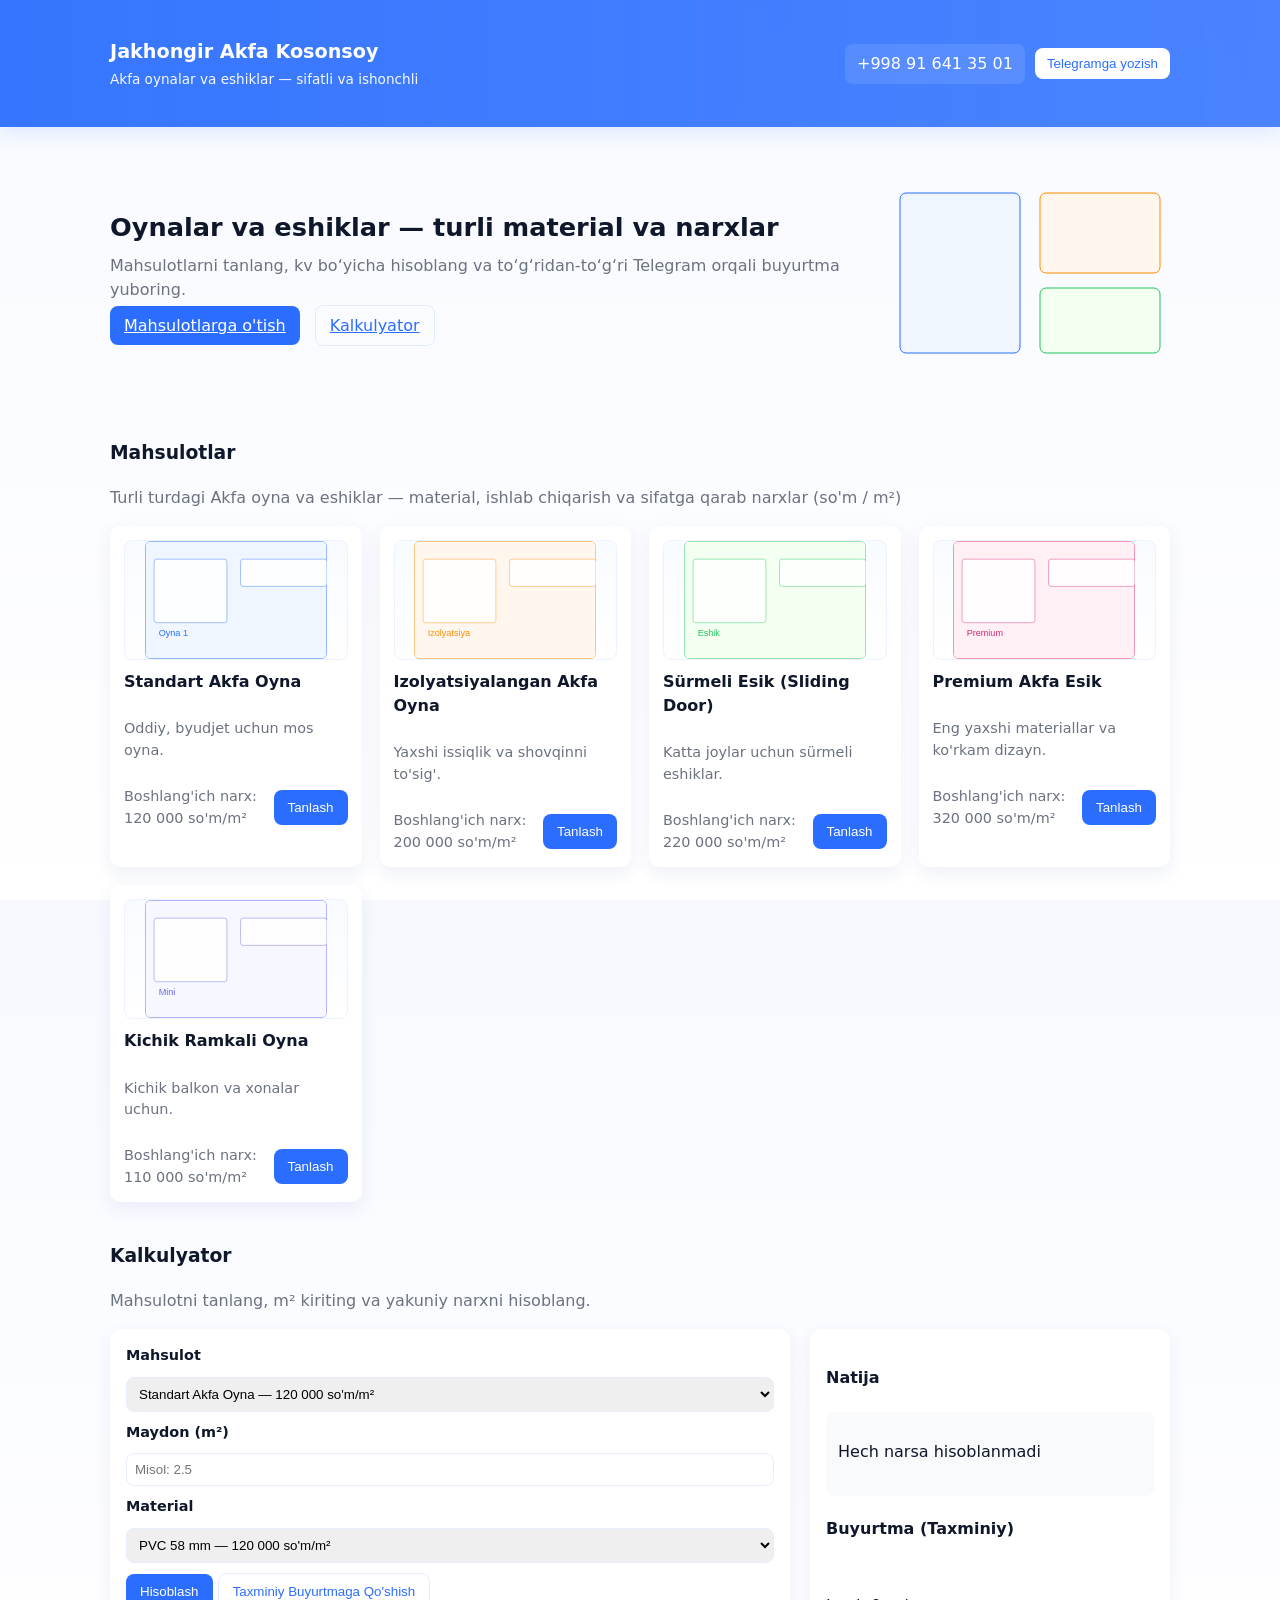
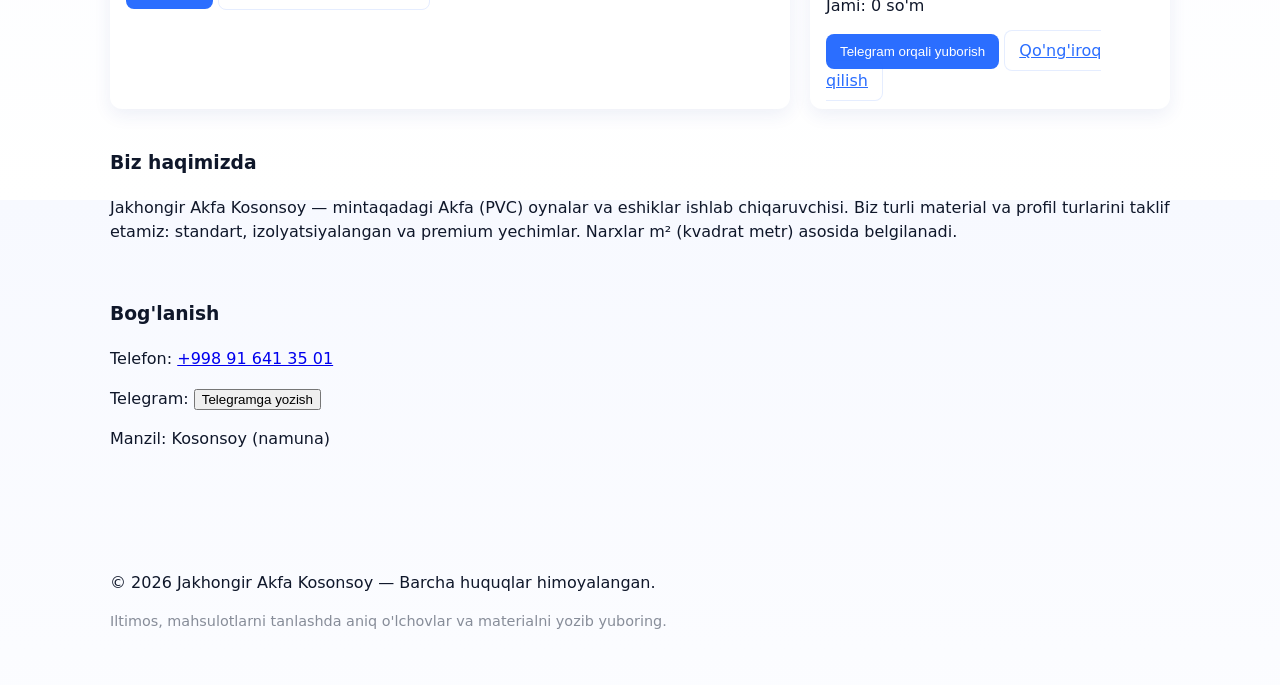
==== index.html @ f23d2011 "m" ====
<!doctype html>
<html lang="uz">
<head>
  <meta charset="utf-8" />
  <meta name="viewport" content="width=device-width,initial-scale=1" />
  <title>Jakhongir Akfa Kosonsoy</title>
  <meta name="description" content="Akfa oynalar va eshiklar — turlari, materiallari va kv (m²) bo'yicha narxlari. +998916413501" />
  <link rel="stylesheet" href="styles.css" />
</head>
<body>
  <header class="site-header">
    <div class="container header-inner">
      <div class="brand">
        <h1>Jakhongir Akfa Kosonsoy</h1>
        <p class="sub">Akfa oynalar va eshiklar — sifatli va ishonchli</p>
      </div>

      <nav class="main-nav" id="mainNav">
        <button class="nav-close" id="navClose" aria-label="Yopish">✕</button>
        <ul>
          <li><a href="#products">Mahsulotlar</a></li>
          <li><a href="#calculator">Kalkulyator</a></li>
          <li><a href="#about">Biz haqimizda</a></li>
          <li><a href="#contacts">Bog'lanish</a></li>
        </ul>
      </nav>

      <div class="header-actions">
        <a class="phone" href="tel:+998916413501">+998 91 641 35 01</a>
        <button class="btn-telegram" id="openTelegram">
          Telegramga yozish
        </button>
        <button class="hamburger" id="hamburger" aria-label="Menyu">
          ☰
        </button>
      </div>
    </div>
  </header>

  <main>
    <section class="hero">
      <div class="container hero-inner">
        <div>
          <h2>Oynalar va eshiklar — turli material va narxlar</h2>
          <p>Mahsulotlarni tanlang, kv bo‘yicha hisoblang va to‘g‘ridan-to‘g‘ri Telegram orqali buyurtma yuboring.</p>
          <div class="hero-cta">
            <a href="#products" class="btn">Mahsulotlarga o'tish</a>
            <a href="#calculator" class="btn outline">Kalkulyator</a>
          </div>
        </div>
        <div class="hero-visual" aria-hidden="true">
          <!-- Inline SVG illustration as placeholder -->
          <svg width="280" height="180" viewBox="0 0 280 180" xmlns="http://www.w3.org/2000/svg">
            <rect x="10" y="10" width="120" height="160" rx="6" fill="#f0f6ff" stroke="#2b6eff"/>
            <rect x="150" y="10" width="120" height="80" rx="6" fill="#fff7ed" stroke="#ff8c00"/>
            <rect x="150" y="105" width="120" height="65" rx="6" fill="#f3fff0" stroke="#22c55e"/>
          </svg>
        </div>
      </div>
    </section>

    <section id="products" class="container products-section">
      <h3>Mahsulotlar</h3>
      <p class="muted">Turli turdagi Akfa oyna va eshiklar — material, ishlab chiqarish va sifatga qarab narxlar (so'm / m²)</p>

      <div id="productsGrid" class="products-grid" aria-live="polite">
        <!-- Products dynamically inserted by script.js -->
      </div>
    </section>

    <section id="calculator" class="container calc-section">
      <h3>Kalkulyator</h3>
      <p class="muted">Mahsulotni tanlang, m² kiriting va yakuniy narxni hisoblang.</p>

      <div class="calculator">
        <div class="calc-left">
          <label for="selectProduct">Mahsulot</label>
          <select id="selectProduct"></select>

          <label for="inputArea">Maydon (m²)</label>
          <input id="inputArea" type="number" min="0" step="0.1" placeholder="Misol: 2.5" />

          <label for="selectMaterial">Material</label>
          <select id="selectMaterial"></select>

          <div class="calc-actions">
            <button id="calcBtn" class="btn">Hisoblash</button>
            <button id="addToEstimate" class="btn outline">Taxminiy Buyurtmaga Qo'shish</button>
          </div>
        </div>

        <div class="calc-right">
          <h4>Natija</h4>
          <div class="result-card">
            <p id="resultText">Hech narsa hisoblanmadi</p>
            <p class="total" id="resultTotal"></p>
          </div>

          <div class="estimate">
            <h4>Buyurtma (Taxminiy)</h4>
            <div id="estimateList"></div>
            <p class="estimate-total">Jami: <span id="estimateTotal">0</span> so'm</p>
            <div class="estimate-actions">
              <button id="sendTelegram" class="btn">Telegram orqali yuborish</button>
              <a id="callLink" class="btn outline" href="tel:+998916413501">Qo'ng'iroq qilish</a>
            </div>
          </div>
        </div>
      </div>
    </section>

    <section id="about" class="container about-section">
      <h3>Biz haqimizda</h3>
      <p>Jakhongir Akfa Kosonsoy — mintaqadagi Akfa (PVC) oynalar va eshiklar ishlab chiqaruvchisi. Biz turli material va profil turlarini taklif etamiz: standart, izolyatsiyalangan va premium yechimlar. Narxlar m² (kvadrat metr) asosida belgilanadi.</p>
    </section>

    <section id="contacts" class="container contacts-section">
      <h3>Bog'lanish</h3>
      <p>Telefon: <a href="tel:+998916413501">+998 91 641 35 01</a></p>
      <p>Telegram: <button class="linkish" id="telegramChat">Telegramga yozish</button></p>
      <p>Manzil: Kosonsoy (namuna)</p>
    </section>
  </main>

  <footer class="site-footer">
    <div class="container">
      <p>© <span id="year"></span> Jakhongir Akfa Kosonsoy — Barcha huquqlar himoyalangan.</p>
      <p class="small-muted">Iltimos, mahsulotlarni tanlashda aniq o'lchovlar va materialni yozib yuboring.</p>
    </div>
  </footer>

  <script src="script.js" defer></script>
</body>
</html>
---- styles.css ----
:root{
  --bg:#f7f9ff;
  --accent:#2b6eff;
  --accent-2:#ff8c00;
  --muted:#6b7280;
  --card:#ffffff;
  --shadow: 0 6px 18px rgba(36,59,150,0.08);
  --radius:10px;
  --max-width:1100px;
  --gap:18px;
  --success:#22c55e;
}
*{box-sizing:border-box}
html,body{height:100%}
body{
  margin:0;
  font-family:Inter, ui-sans-serif, system-ui, -apple-system, "Segoe UI", Roboto, "Helvetica Neue", Arial;
  background:linear-gradient(180deg,var(--bg),#ffffff);
  color:#0f172a;
  -webkit-font-smoothing:antialiased;
  -moz-osx-font-smoothing:grayscale;
  line-height:1.5;
}

/* Container */
.container{max-width:var(--max-width);margin:0 auto;padding:20px}

/* Header */
.site-header{
  background:linear-gradient(90deg, rgba(43,110,255,0.95), rgba(43,110,255,0.85));
  color:white;
  padding:18px 0;
  position:sticky;
  top:0;
  z-index:40;
  box-shadow:0 6px 18px rgba(43,110,255,0.12);
}
.header-inner{display:flex;align-items:center;gap:15px;justify-content:space-between}
.brand h1{margin:0;font-size:1.2rem}
.brand .sub{margin:2px 0 0;font-size:0.85rem;opacity:0.95}

.header-actions{display:flex;align-items:center;gap:10px}
.header-actions a.phone{color:white;text-decoration:none;background:rgba(255,255,255,0.1);padding:8px 12px;border-radius:8px}
.btn-telegram{background:#fff;color:var(--accent);border-radius:8px;padding:8px 12px;border:none;cursor:pointer}
.hamburger{display:none;background:transparent;border:1px solid rgba(255,255,255,0.18);padding:6px 10px;border-radius:8px;color:white}

/* Nav - desktop hidden content as it's in header actions */
.main-nav{
  position:fixed;
  inset:0;
  display:flex;
  align-items:center;
  justify-content:center;
  background:rgba(6,8,19,0.6);
  z-index:60;
  transform:translateY(-120%);
  transition:transform .22s ease;
  padding:40px 20px;
}
.main-nav.open{transform:translateY(0)}
.main-nav ul{list-style:none;padding:0;margin:0;text-align:center}
.main-nav ul li{margin:12px 0}
.main-nav a{color:white;font-size:1.25rem;text-decoration:none;padding:8px 18px;border-radius:8px;display:inline-block}
.nav-close{position:absolute;right:18px;top:18px;background:transparent;border:none;color:white;font-size:20px}

/* Hero */
.hero{padding:36px 0}
.hero-inner{display:flex;align-items:center;gap:20px;justify-content:space-between}
.hero h2{margin:0 0 8px;font-size:1.6rem}
.hero p{margin:0 0 12px;color:var(--muted)}
.hero-cta .btn{margin-right:10px}
.hero-visual{display:flex;align-items:center;justify-content:center;}

/* Buttons */
.btn{
  background:var(--accent);
  color:white;
  border:none;
  padding:10px 14px;
  border-radius:8px;
  cursor:pointer;
  transition:transform .14s ease, box-shadow .14s ease;
}
.btn:hover{transform:translateY(-3px);box-shadow:0 10px 28px rgba(43,110,255,0.18)}
.btn.outline{
  background:transparent;color:var(--accent);border:1px solid rgba(43,110,255,0.12)
}

/* Sections */
.products-section h3, .calc-section h3, .about-section h3, .contacts-section h3{margin-top:0}
.muted{color:var(--muted)}

/* Products grid */
.products-grid{
  display:grid;
  grid-template-columns:repeat(auto-fit,minmax(220px,1fr));
  gap:var(--gap);
  margin-top:16px;
}
.card{
  background:var(--card);
  border-radius:var(--radius);
  padding:14px;
  box-shadow:var(--shadow);
  display:flex;
  flex-direction:column;
  gap:10px;
  transition:transform .18s ease,box-shadow .18s ease;
}
.card:hover{transform:translateY(-6px);box-shadow:0 18px 40px rgba(15,23,42,0.08)}
.card .img{
  height:120px;border-radius:8px;background:linear-gradient(180deg,#f8fbff,#fff);display:flex;align-items:center;justify-content:center;border:1px solid #eef2ff;
}
.card h4{margin:0;font-size:1rem}
.card .meta{display:flex;justify-content:space-between;align-items:center}
.small-muted{color:var(--muted);font-size:0.9rem}

/* Calculator */
.calculator{display:flex;gap:20px;margin-top:12px}
.calc-left, .calc-right{background:var(--card);padding:16px;border-radius:12px;box-shadow:var(--shadow)}
.calc-left{flex:1;display:flex;flex-direction:column;gap:10px}
.calc-right{width:360px;min-width:260px}
label{font-weight:600;font-size:0.9rem}
input[type=number], select{padding:8px;border-radius:8px;border:1px solid #e6eefc;outline:none}
.result-card{background:#f8fafc;padding:12px;border-radius:8px}
.result-card .total{font-size:1.25rem;font-weight:700;color:var(--accent);margin-top:8px}

.estimate{margin-top:12px}
#estimateList{max-height:200px;overflow:auto;padding:8px;display:flex;flex-direction:column;gap:8px}
.estimate-item{display:flex;justify-content:space-between;align-items:center;background:#fff;padding:8px;border-radius:8px;border:1px solid #eef2ff}
.estimate-item .remove{background:transparent;border:none;color:var(--accent-2);cursor:pointer}

/* Footer */
.site-footer{padding:18px 0;margin-top:30px;background:transparent}
.site-footer .small-muted{opacity:0.8;color:var(--muted)}

/* Responsive */
@media (max-width:900px){
  .hero-inner{flex-direction:column;align-items:flex-start}
  .calc-right{width:100%}
  .calculator{flex-direction:column}
}
@media (max-width:700px){
  .header-inner{align-items:flex-start}
  .hamburger{display:inline-block}
  .header-actions .phone, .btn-telegram{display:none}
}
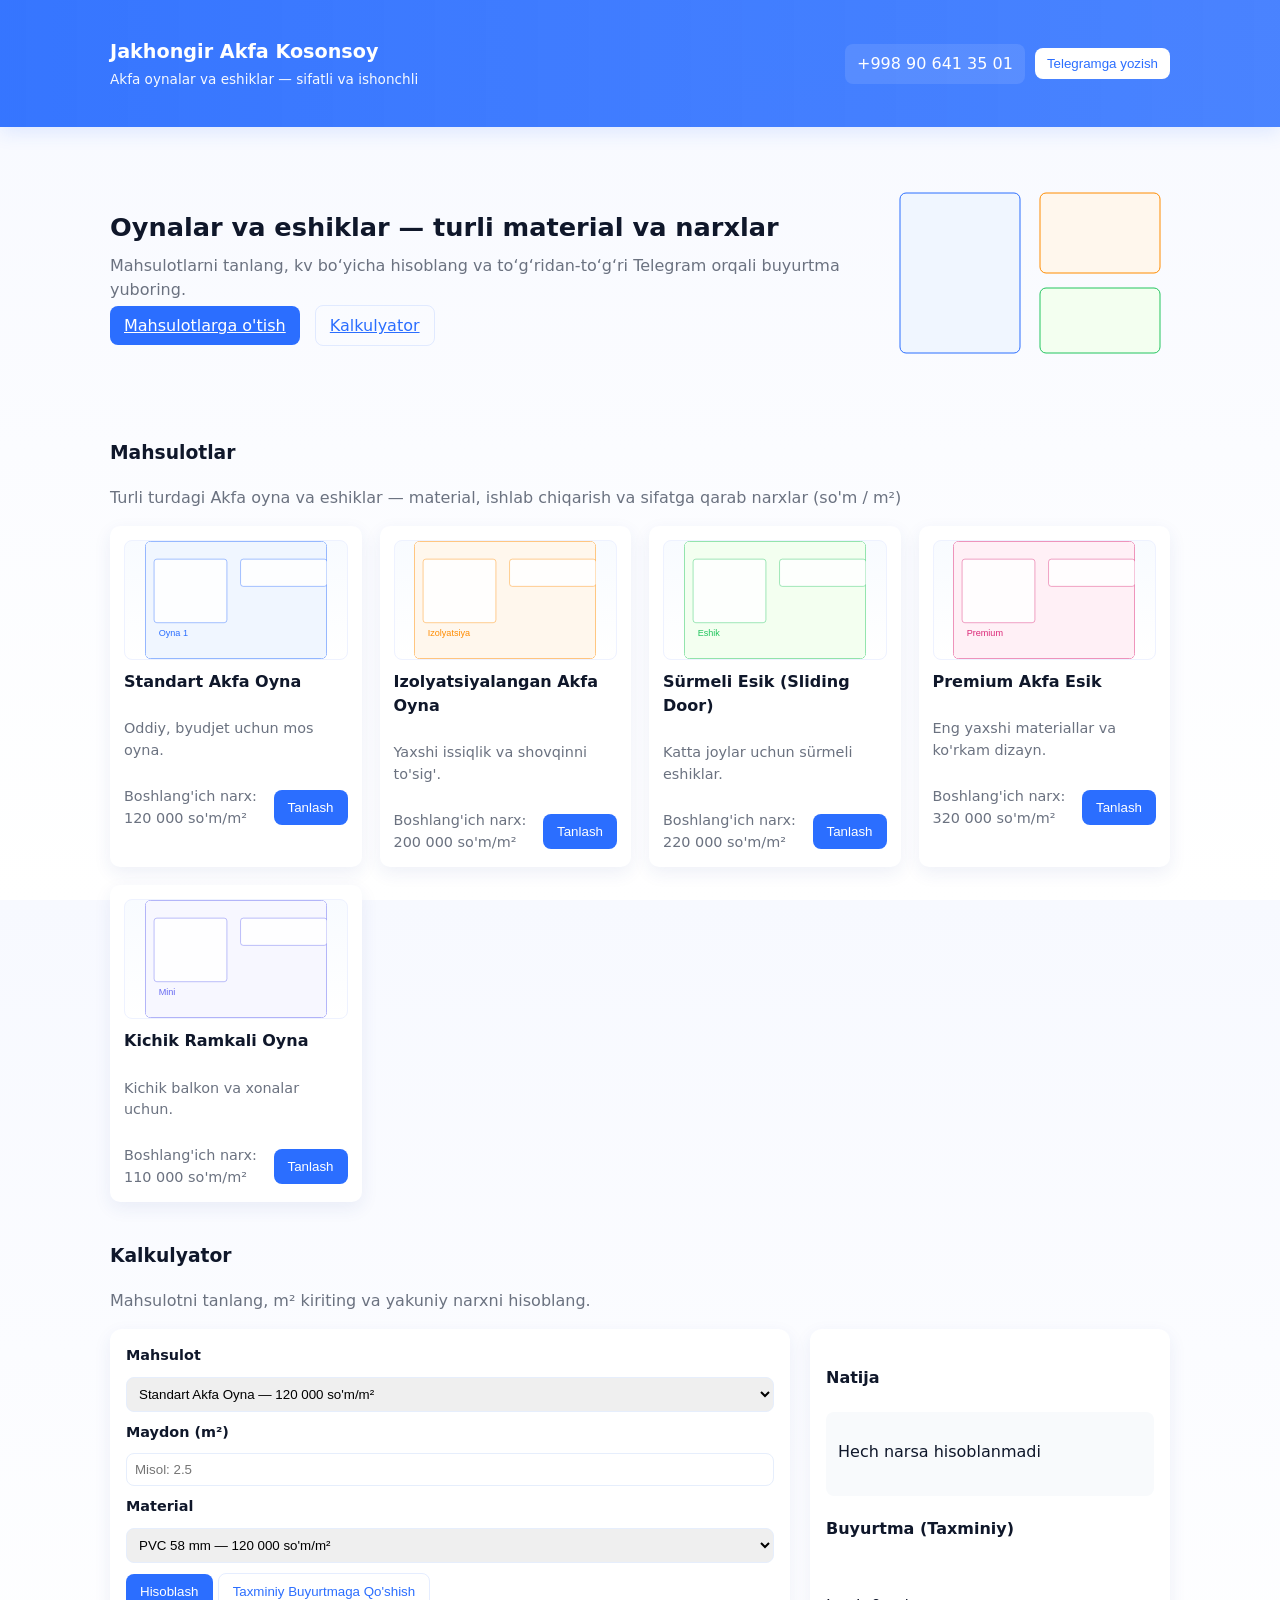
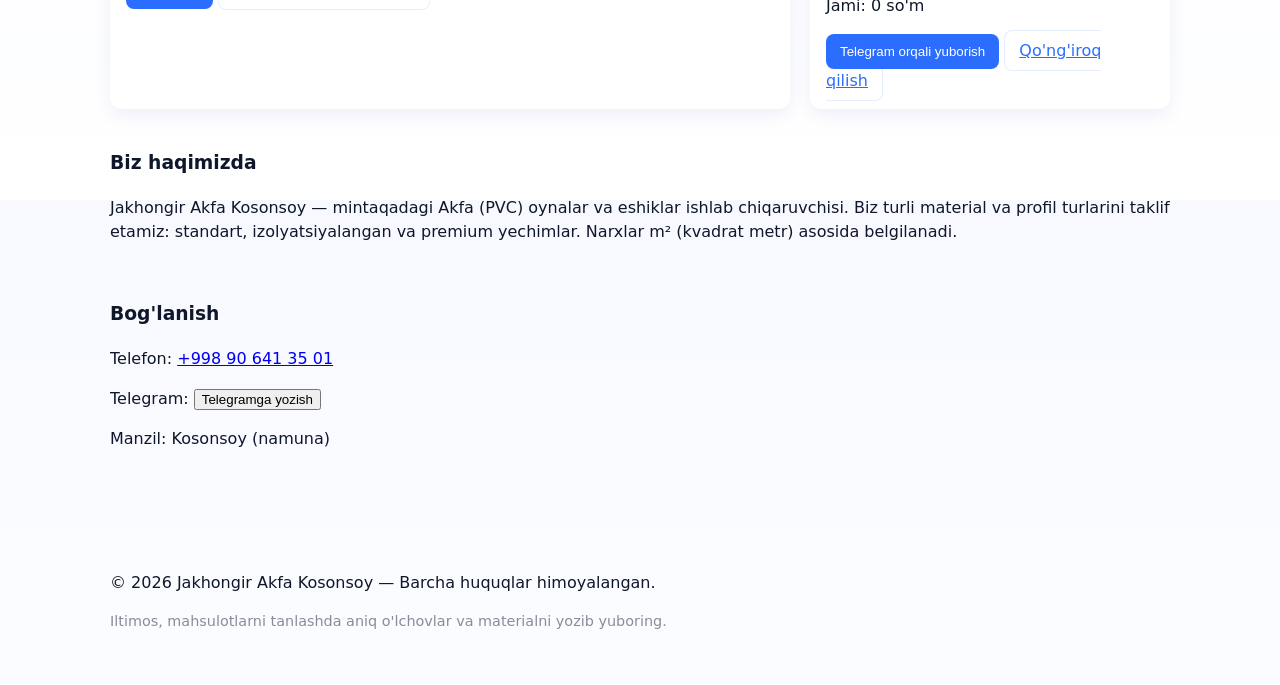
==== commit 9a8b87ae: "m" ====
--- a/index.html
+++ b/index.html
@@ -26,7 +26,7 @@
       </nav>
 
       <div class="header-actions">
-        <a class="phone" href="tel:+998916413501">+998 91 641 35 01</a>
+        <a class="phone" href="tel:+998916413501">+998 90 641 35 01</a>
         <button class="btn-telegram" id="openTelegram">
           Telegramga yozish
         </button>
@@ -50,7 +50,7 @@
         </div>
         <div class="hero-visual" aria-hidden="true">
           <!-- Inline SVG illustration as placeholder -->
-          <svg width="280" height="180" viewBox="0 0 280 180" xmlns="http://www.w3.org/2000/svg">
+          <svg width="280" height="180" viewBox="0 0 280 180" xmlns="url(https://www.gazeta.uz/media/img/2021/05/1Al8Id16208004663526_b.jpg)">
             <rect x="10" y="10" width="120" height="160" rx="6" fill="#f0f6ff" stroke="#2b6eff"/>
             <rect x="150" y="10" width="120" height="80" rx="6" fill="#fff7ed" stroke="#ff8c00"/>
             <rect x="150" y="105" width="120" height="65" rx="6" fill="#f3fff0" stroke="#22c55e"/>
@@ -116,7 +116,7 @@
 
     <section id="contacts" class="container contacts-section">
       <h3>Bog'lanish</h3>
-      <p>Telefon: <a href="tel:+998916413501">+998 91 641 35 01</a></p>
+      <p>Telefon: <a href="tel:+998916413501">+998 90 641 35 01</a></p>
       <p>Telegram: <button class="linkish" id="telegramChat">Telegramga yozish</button></p>
       <p>Manzil: Kosonsoy (namuna)</p>
     </section>
